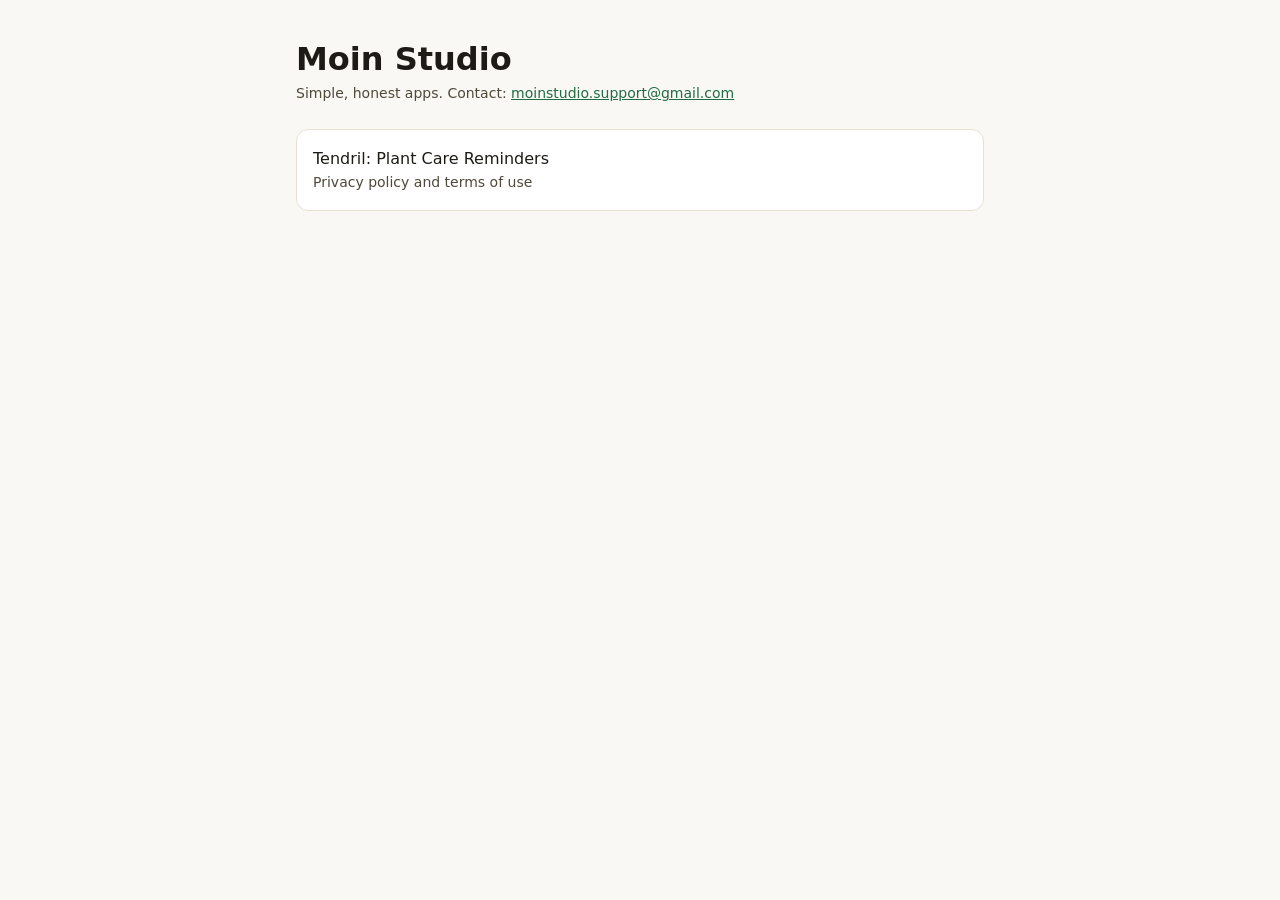
==== index.html @ 691b4a16 "Add Moin Studio site with Tendril privacy policy and terms Co-Authored-By: Claude Opus 5.5 <noreply@" ====
<!doctype html>
<html lang="en"><head><meta charset="utf-8"><meta name="viewport" content="width=device-width,initial-scale=1">
<title>Moin Studio</title><link rel="stylesheet" href="style.css"></head>
<body><main>
<h1>Moin Studio</h1>
<p class="updated">Simple, honest apps. Contact: <a href="mailto:moinstudio.support@gmail.com">moinstudio.support@gmail.com</a></p>
<a class="app" href="tendril/privacy.html">Tendril: Plant Care Reminders<span>Privacy policy and terms of use</span></a>
</main></body></html>
---- style.css ----
:root{--bg:#FAF8F4;--surface:#FFFFFF;--text:#1E1B16;--muted:#4F483B;--brand:#226B45;--border:#E7E1D5}
@media (prefers-color-scheme:dark){:root{--bg:#141210;--surface:#1E1B16;--text:#FAF8F4;--muted:#D4CCBC;--brand:#7FBC96;--border:#353027}}
*{box-sizing:border-box}
body{margin:0;background:var(--bg);color:var(--text);font:16px/1.6 system-ui,-apple-system,"Segoe UI",Roboto,sans-serif}
main{max-width:720px;margin:0 auto;padding:40px 16px 64px}
h1{font-size:32px;line-height:1.2;margin:0 0 4px}
h2{font-size:20px;margin:32px 0 8px}
p,li{color:var(--muted)}
a{color:var(--brand)}
.updated{font-size:14px;color:var(--muted);margin:0 0 24px}
.app{display:block;background:var(--surface);border:1px solid var(--border);border-radius:12px;padding:16px;margin:12px 0;text-decoration:none;color:var(--text)}
.app span{display:block;color:var(--muted);font-size:14px}
footer{margin-top:48px;font-size:14px;color:var(--muted)}
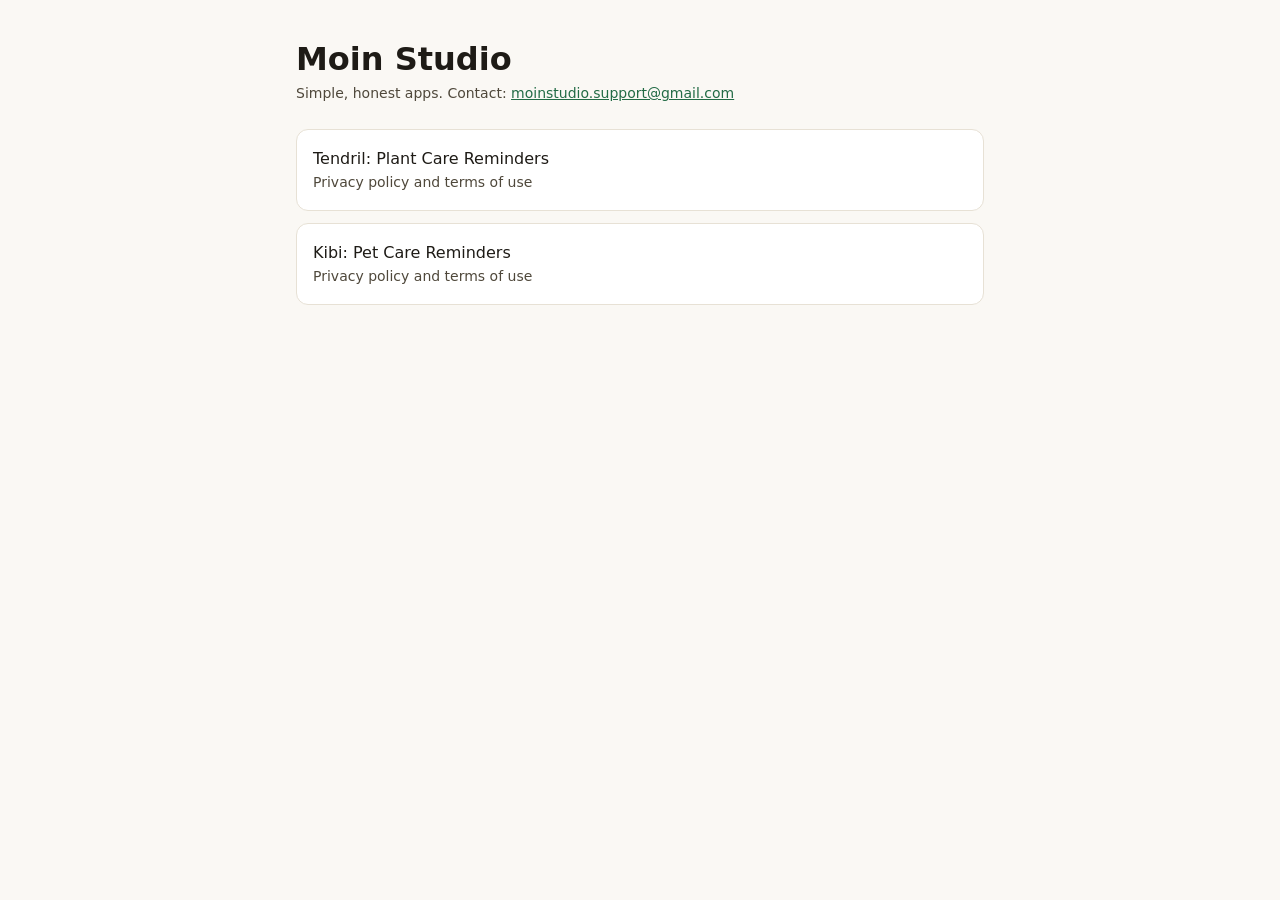
==== commit 8c78e184: "Add Kibi privacy policy and terms Co-Authored-By: Claude Opus 5.5 <noreply@anthropic.com>" ====
--- a/index.html
+++ b/index.html
@@ -5,4 +5,5 @@
 <h1>Moin Studio</h1>
 <p class="updated">Simple, honest apps. Contact: <a href="mailto:moinstudio.support@gmail.com">moinstudio.support@gmail.com</a></p>
 <a class="app" href="tendril/privacy.html">Tendril: Plant Care Reminders<span>Privacy policy and terms of use</span></a>
+<a class="app" href="kibi/privacy.html">Kibi: Pet Care Reminders<span>Privacy policy and terms of use</span></a>
 </main></body></html>
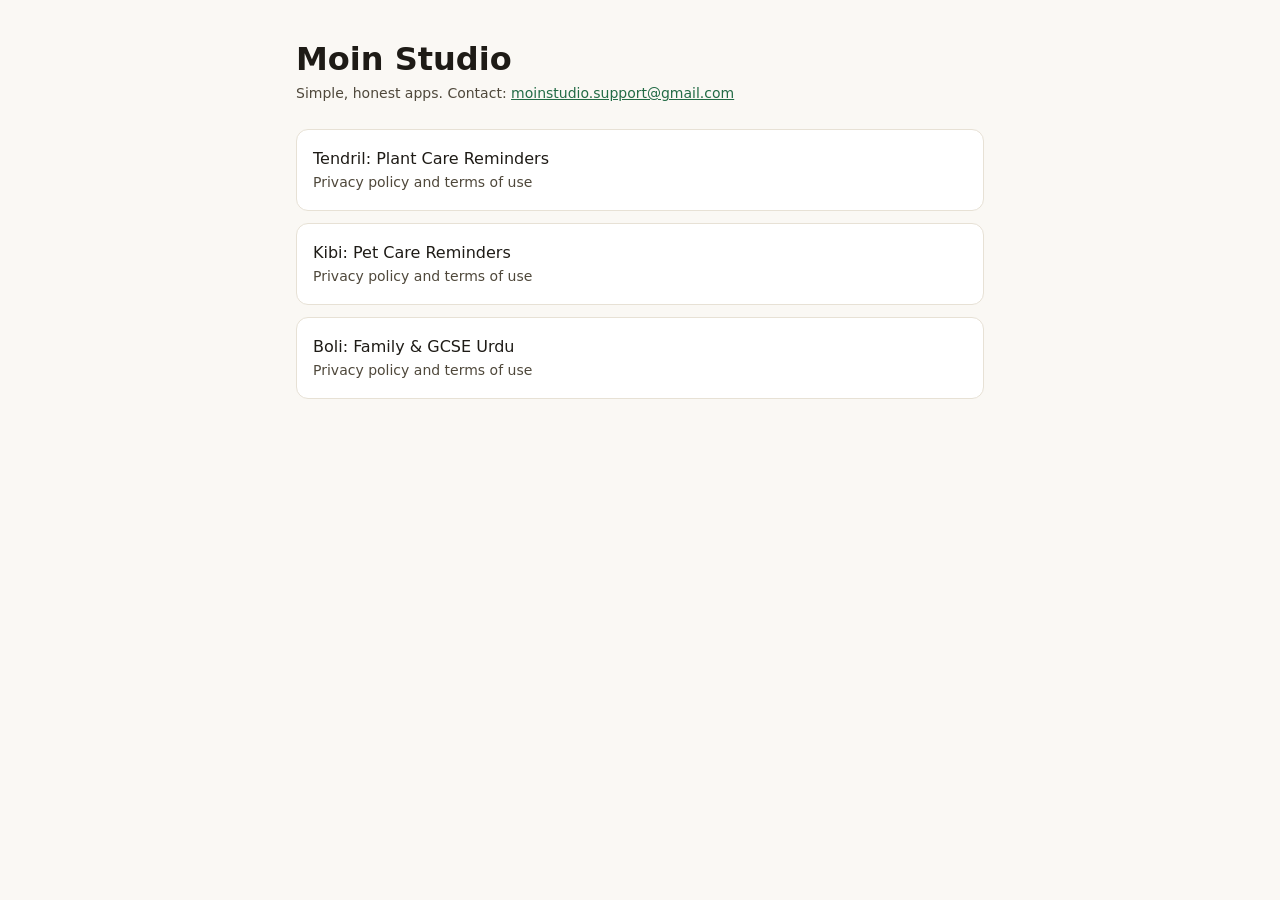
==== commit 20d02bde: "Add Boli privacy policy and terms of use Co-Authored-By: Claude Opus 5.5 <noreply@anthropic.com>" ====
--- a/index.html
+++ b/index.html
@@ -6,4 +6,5 @@
 <p class="updated">Simple, honest apps. Contact: <a href="mailto:moinstudio.support@gmail.com">moinstudio.support@gmail.com</a></p>
 <a class="app" href="tendril/privacy.html">Tendril: Plant Care Reminders<span>Privacy policy and terms of use</span></a>
 <a class="app" href="kibi/privacy.html">Kibi: Pet Care Reminders<span>Privacy policy and terms of use</span></a>
+<a class="app" href="boli/privacy.html">Boli: Family &amp; GCSE Urdu<span>Privacy policy and terms of use</span></a>
 </main></body></html>
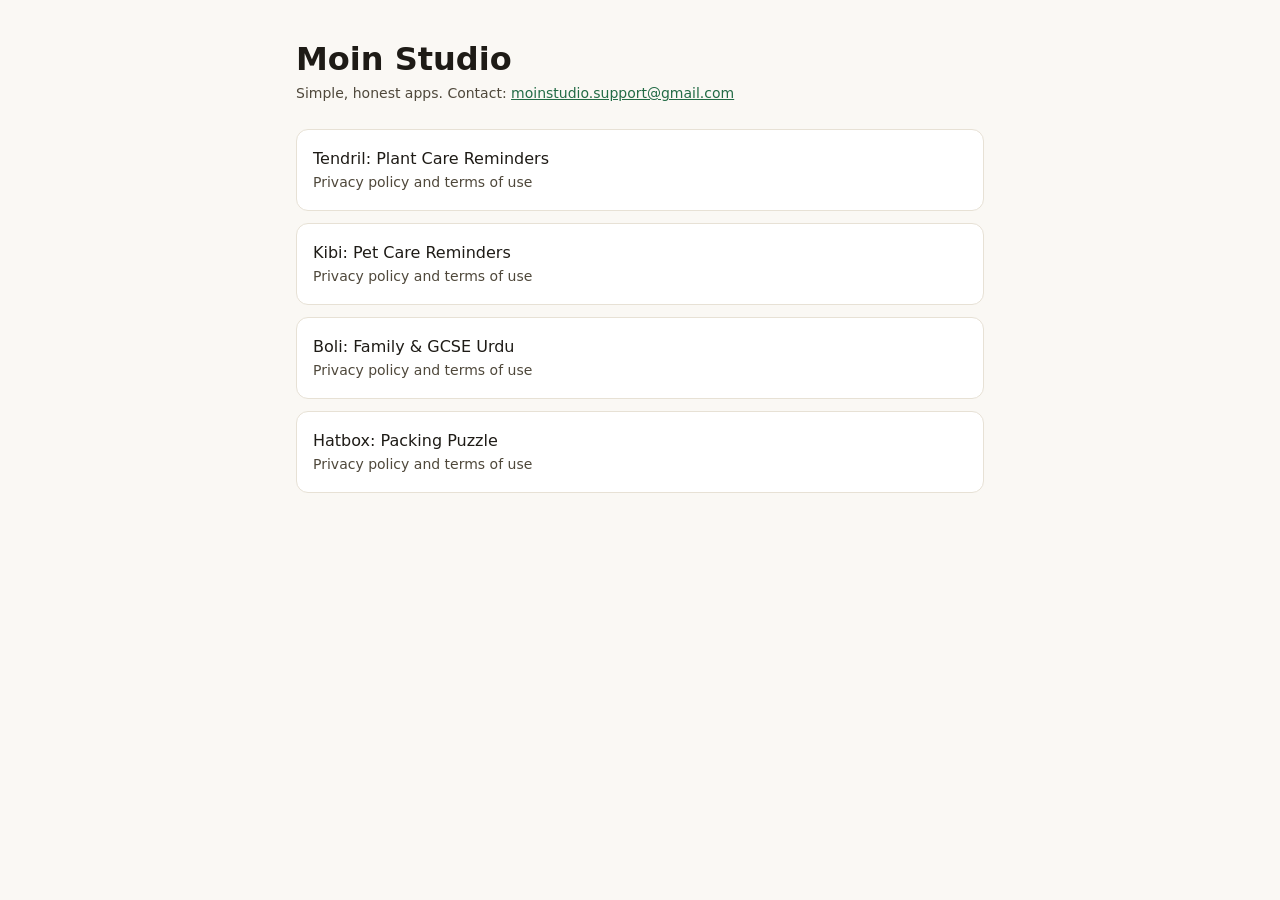
==== commit 957ea128: "Add Hatbox privacy policy and terms Co-Authored-By: Claude Opus 5.5 <noreply@anthropic.com>" ====
--- a/index.html
+++ b/index.html
@@ -7,4 +7,5 @@
 <a class="app" href="tendril/privacy.html">Tendril: Plant Care Reminders<span>Privacy policy and terms of use</span></a>
 <a class="app" href="kibi/privacy.html">Kibi: Pet Care Reminders<span>Privacy policy and terms of use</span></a>
 <a class="app" href="boli/privacy.html">Boli: Family &amp; GCSE Urdu<span>Privacy policy and terms of use</span></a>
+<a class="app" href="hatbox/privacy.html">Hatbox: Packing Puzzle<span>Privacy policy and terms of use</span></a>
 </main></body></html>
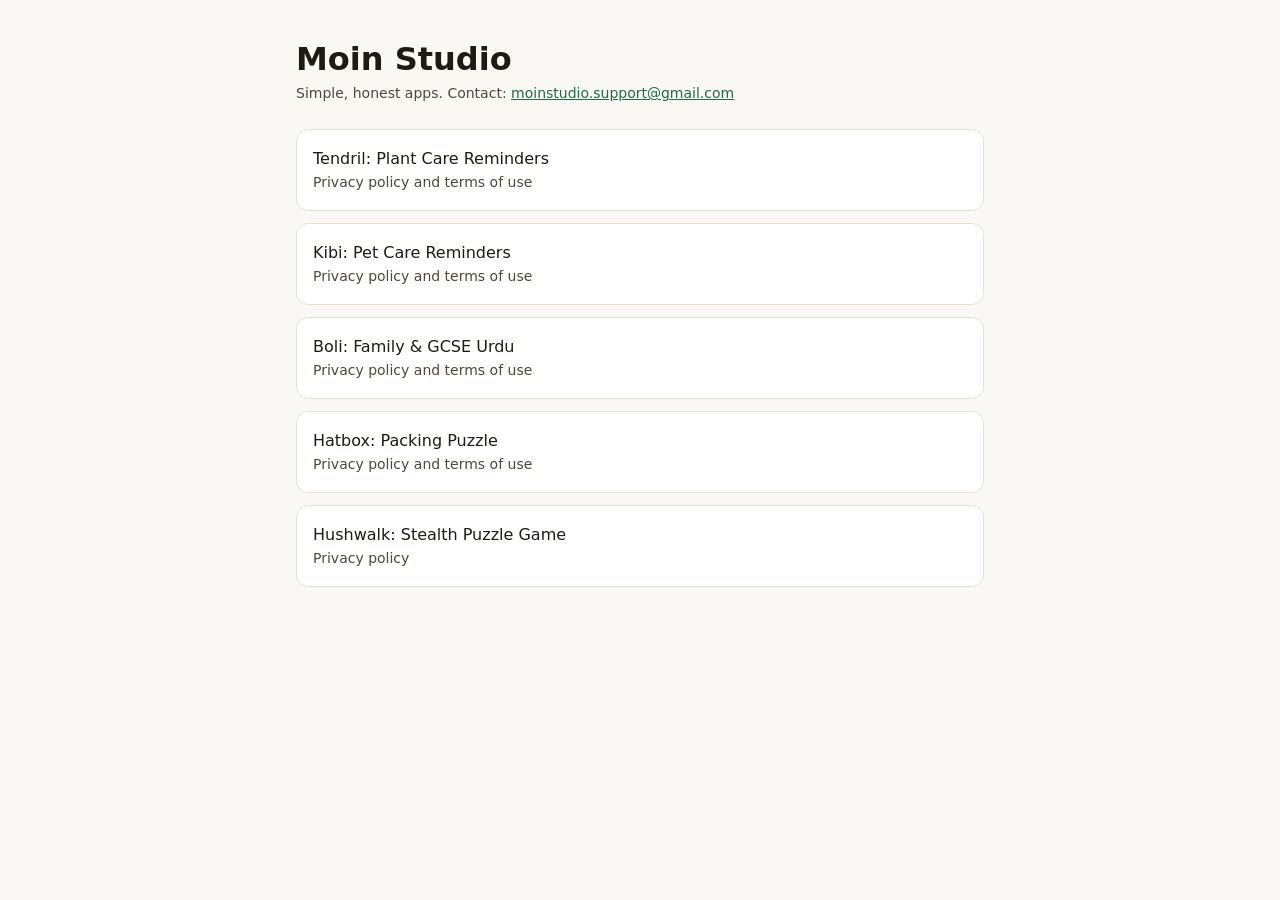
==== commit b388e361: "Add Hushwalk privacy policy Matches the in-app privacy screen (updated 18 November 2026).  Co-Author" ====
--- a/index.html
+++ b/index.html
@@ -8,4 +8,5 @@
 <a class="app" href="kibi/privacy.html">Kibi: Pet Care Reminders<span>Privacy policy and terms of use</span></a>
 <a class="app" href="boli/privacy.html">Boli: Family &amp; GCSE Urdu<span>Privacy policy and terms of use</span></a>
 <a class="app" href="hatbox/privacy.html">Hatbox: Packing Puzzle<span>Privacy policy and terms of use</span></a>
+<a class="app" href="hushwalk/privacy.html">Hushwalk: Stealth Puzzle Game<span>Privacy policy</span></a>
 </main></body></html>
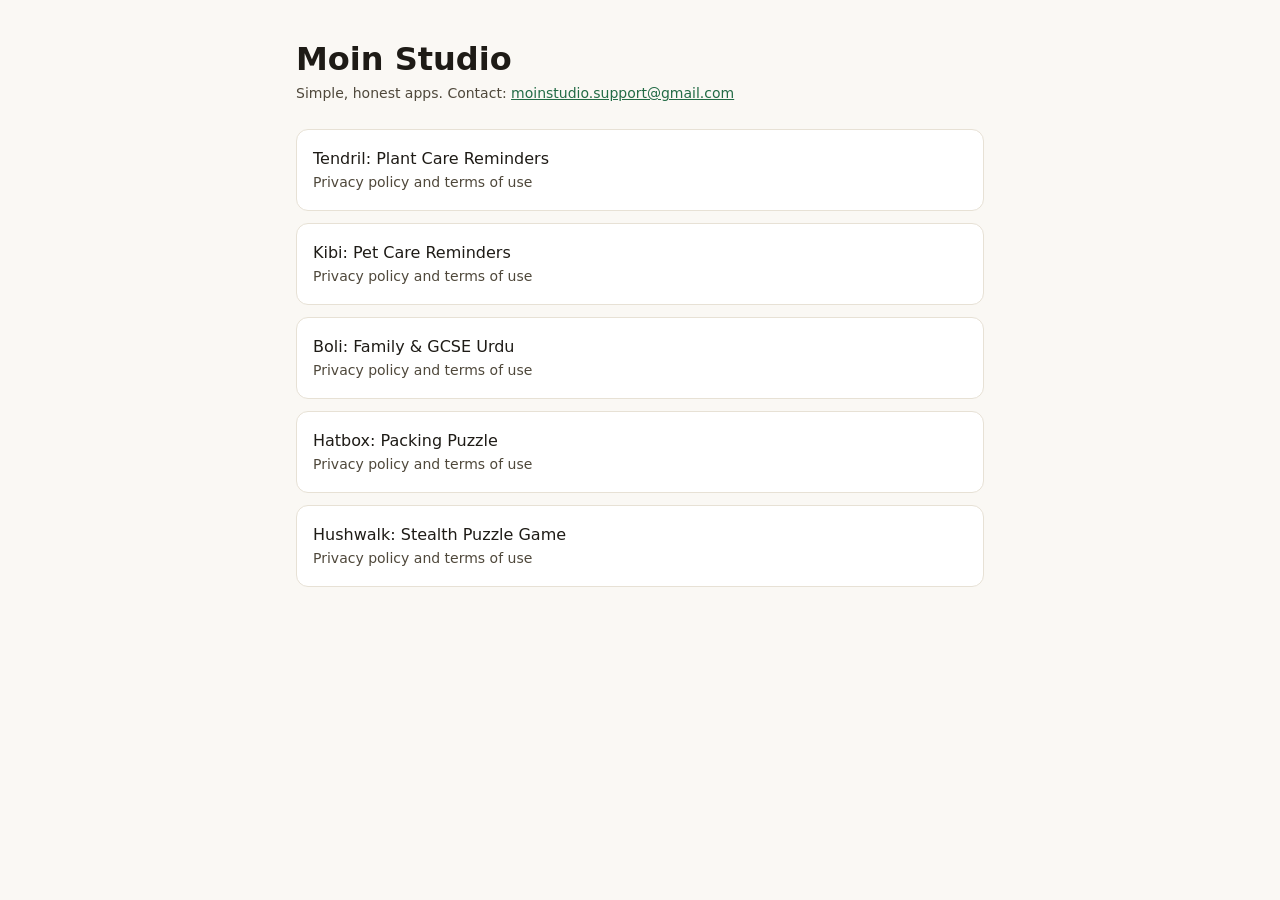
==== commit 33c542b8: "Add Hushwalk terms of use Matches the in-app terms screen (updated 18 November 2026); privacy page a" ====
--- a/index.html
+++ b/index.html
@@ -8,5 +8,5 @@
 <a class="app" href="kibi/privacy.html">Kibi: Pet Care Reminders<span>Privacy policy and terms of use</span></a>
 <a class="app" href="boli/privacy.html">Boli: Family &amp; GCSE Urdu<span>Privacy policy and terms of use</span></a>
 <a class="app" href="hatbox/privacy.html">Hatbox: Packing Puzzle<span>Privacy policy and terms of use</span></a>
-<a class="app" href="hushwalk/privacy.html">Hushwalk: Stealth Puzzle Game<span>Privacy policy</span></a>
+<a class="app" href="hushwalk/privacy.html">Hushwalk: Stealth Puzzle Game<span>Privacy policy and terms of use</span></a>
 </main></body></html>
